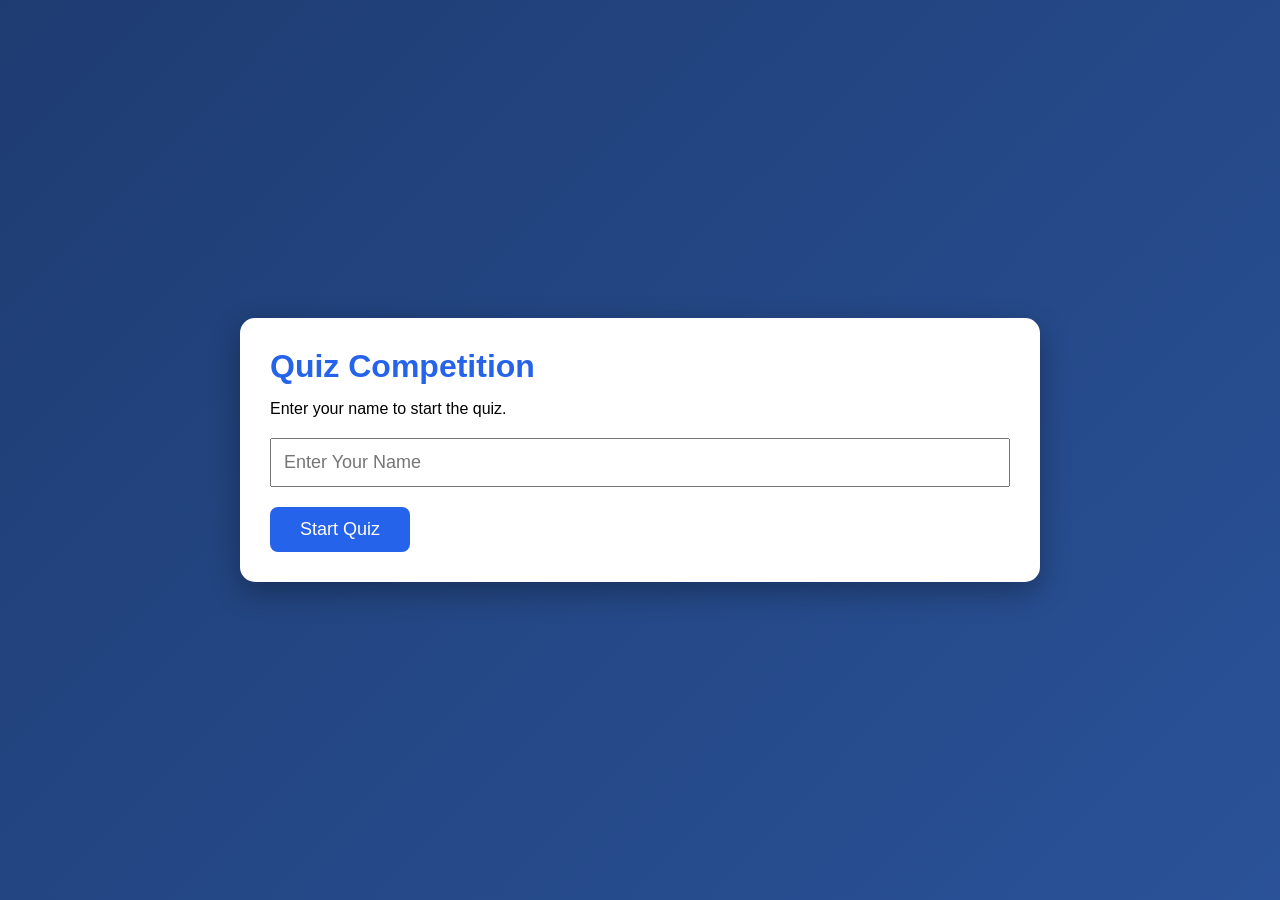
==== index.html @ c9b083b0 "quiz-compition" ====
<!DOCTYPE html>
<html lang="en">
<head>
    <meta charset="UTF-8">
    <meta name="viewport" content="width=device-width, initial-scale=1.0">
    <title>Quiz Competition</title>
    <link rel="stylesheet" href="style.css">
</head>
<body>

<div class="container">

    <h1>Quiz Competition</h1>

    <p>Enter your name to start the quiz.</p>

    <input type="text" id="name" placeholder="Enter Your Name">

    <button onclick="startQuiz()">Start Quiz</button>

</div>

<script>
function startQuiz(){

    let name=document.getElementById("name").value;

    if(name==""){
        alert("Please Enter Your Name");
        return;
    }

    localStorage.setItem("username",name);

    window.location.href="quiz.html";

}
</script>

</body>
</html>
---- style.css ----
*{
    margin:0;
    padding:0;
    box-sizing:border-box;
    font-family:Arial,sans-serif;
}

body{
    margin:0;
    padding:0;
    font-family:Arial,sans-serif;
    background:linear-gradient(135deg,#eb25ba,#7c3aed);
    display:flex;
    justify-content:center;
    align-items:center;
    min-height:100vh;
}

.container{
    width:90%;
    max-width:800px;
    background:white;
    padding:30px;
    border-radius:15px;
    box-shadow:0 10px 30px rgba(0,0,0,.3);
}

h1{

    color:#2563eb;

    margin-bottom:15px;

}

p{

    margin-bottom:20px;

}
label{
    display:block;
    padding:15px;
    margin:12px 0;
    border:2px solid #ddd;
    border-radius:10px;
    cursor:pointer;
    transition:.3s;
}

label:hover{
    background:#2563eb;
    color:white;
    border-color:#2563eb;
}

input{

    width:100%;

    padding:12px;

    margin-bottom:20px;

    font-size:18px;

}


button{
    padding:12px 30px;
    border:none;
    border-radius:8px;
    background:#2563eb;
    color:white;
    font-size:18px;
    cursor:pointer;
}
.progress{
    width:100%;
    height:12px;
    background:#ddd;
    border-radius:10px;
    margin:20px 0;
}

#progressBar{
    width:0%;
    height:100%;
    background:#22c55e;
    transition: 0.3s;
    border-radius:10px;
}
button:hover{
    background:#1d4ed8;
}
#question{
    font-size:28px;
    margin-bottom:25px;
    color:#222;
}
body{
    background: linear-gradient(135deg,#1e3c72,#2a5298);
}

#timer{
    color:red;
    text-align:right;
}
.container{
    animation: fade 0.5s ease-in;
}

@keyframes fade{
    from{opacity:0;transform:translateY(20px);}
    to{opacity:1;transform:translateY(0);}
}
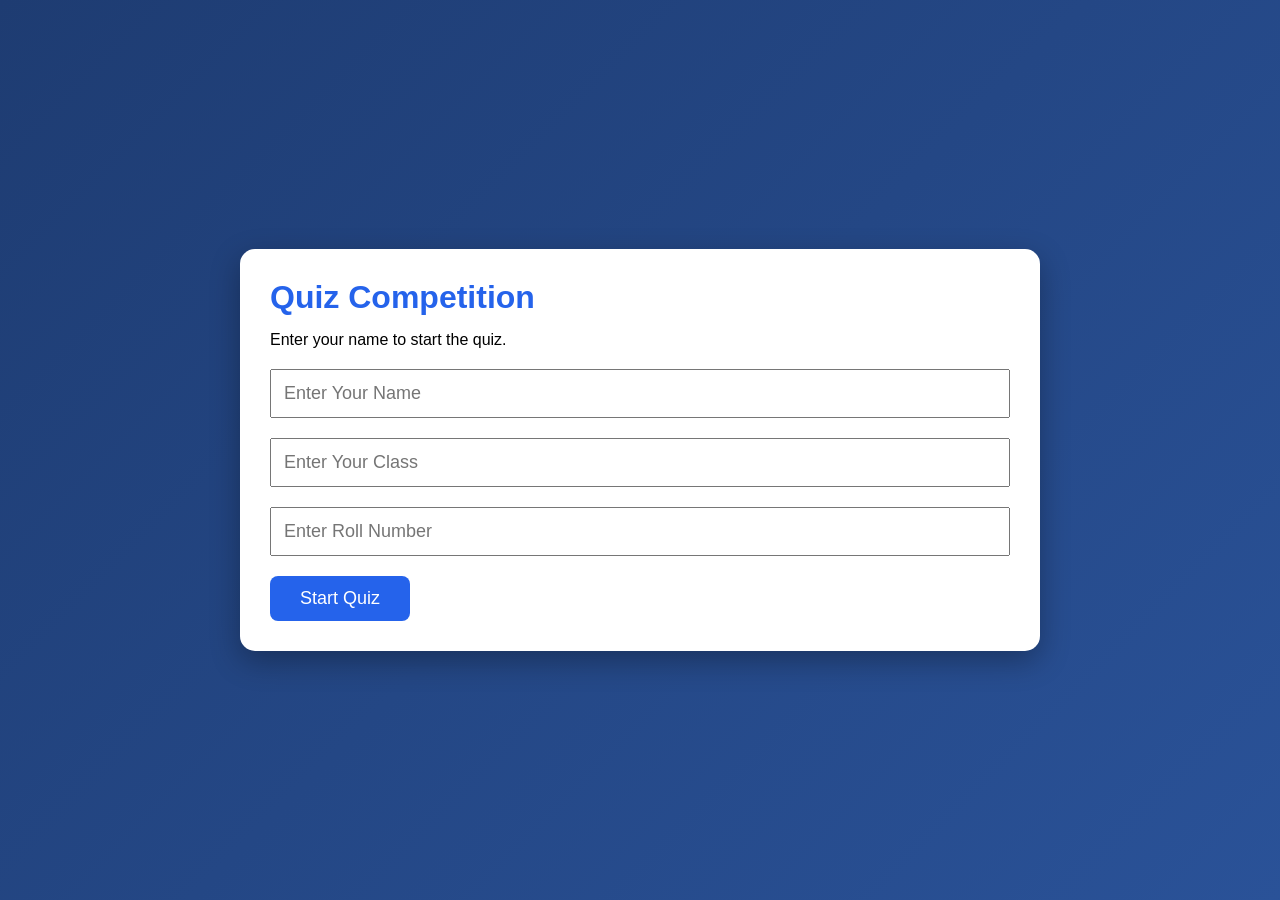
==== commit 6380e96a: "Fix:add class and rollno in pdf" ====
--- a/index.html
+++ b/index.html
@@ -16,25 +16,38 @@
 
     <input type="text" id="name" placeholder="Enter Your Name">
 
+    <input type="text" id="class" placeholder="Enter Your Class">
+
+    <input type="text" id="roll" placeholder="Enter Roll Number">
+
     <button onclick="startQuiz()">Start Quiz</button>
 
 </div>
 
 <script>
+
 function startQuiz(){
 
-    let name=document.getElementById("name").value;
+    let name = document.getElementById("name").value;
+    let studentClass = document.getElementById("class").value;
+    let roll = document.getElementById("roll").value;
 
-    if(name==""){
-        alert("Please Enter Your Name");
+
+    if(name === "" || studentClass === "" || roll === ""){
+        alert("Please fill all details");
         return;
     }
 
-    localStorage.setItem("username",name);
+
+    localStorage.setItem("username", name);
+    localStorage.setItem("class", studentClass);
+    localStorage.setItem("roll", roll);
+
 
     window.location.href="quiz.html";
 
 }
+
 </script>
 
 </body>
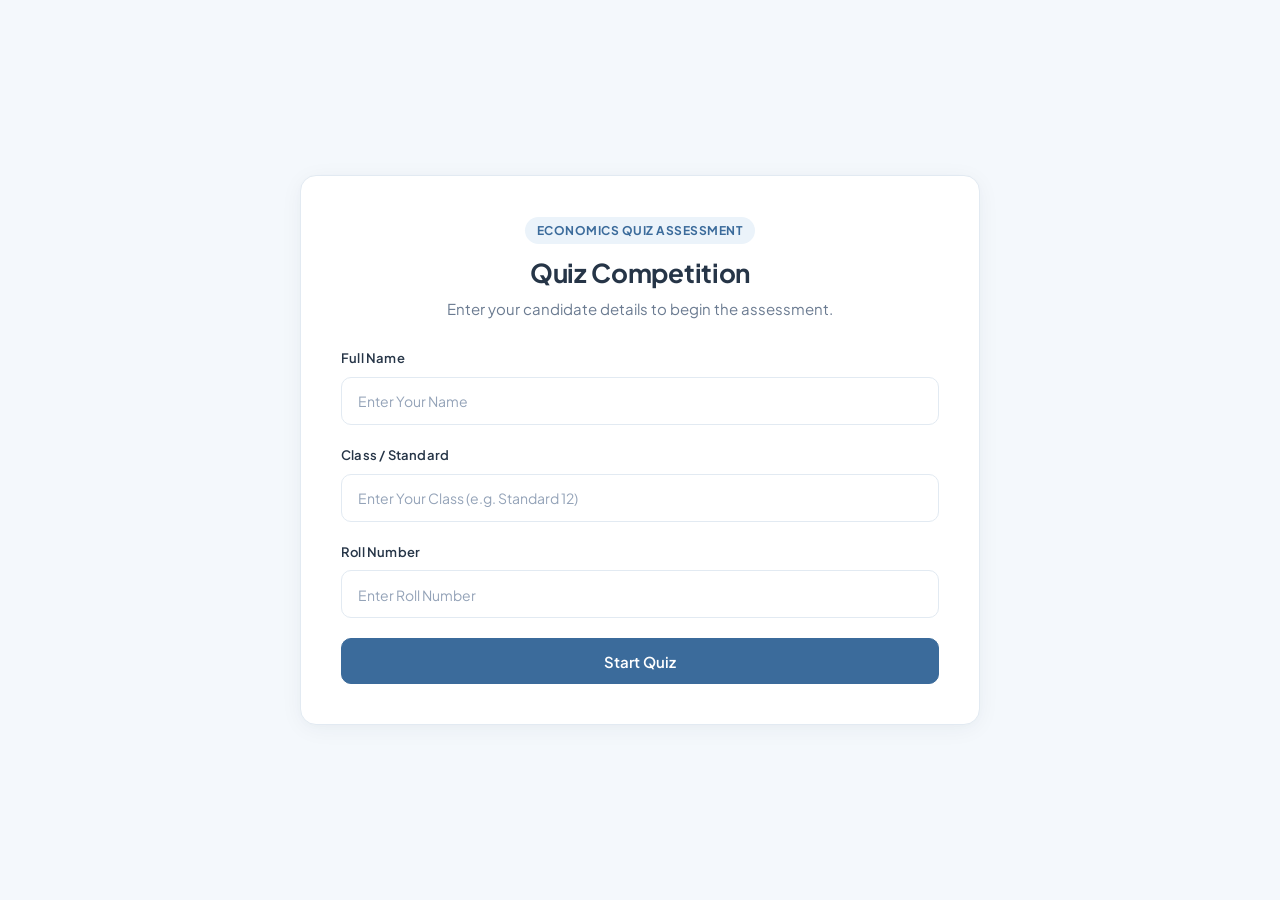
==== commit b194b640: "adding new feature" ====
--- a/index.html
+++ b/index.html
@@ -8,47 +8,74 @@
 </head>
 <body>
 
-<div class="container">
+    <main class="container">
+        
+        <!-- Header -->
+        <div class="card-header">
+            <div class="card-badge">Economics Quiz Assessment</div>
+            <h1>Quiz Competition</h1>
+            <p>Enter your candidate details to begin the assessment.</p>
+        </div>
 
-    <h1>Quiz Competition</h1>
+        <!-- Registration Form -->
+        <form id="loginForm" onsubmit="event.preventDefault(); startQuiz();">
+            
+            <div class="form-group">
+                <label class="form-label" for="name">Full Name</label>
+                <input type="text" id="name" placeholder="Enter Your Name" autocomplete="name" required>
+            </div>
 
-    <p>Enter your name to start the quiz.</p>
+            <div class="form-group">
+                <label class="form-label" for="class">Class / Standard</label>
+                <input type="text" id="class" placeholder="Enter Your Class (e.g. Standard 12)" required>
+            </div>
 
-    <input type="text" id="name" placeholder="Enter Your Name">
+            <div class="form-group">
+                <label class="form-label" for="roll">Roll Number</label>
+                <input type="text" id="roll" placeholder="Enter Roll Number" required>
+            </div>
 
-    <input type="text" id="class" placeholder="Enter Your Class">
+            <p id="errorMsg" class="form-error">Please fill in all candidate details before starting.</p>
 
-    <input type="text" id="roll" placeholder="Enter Roll Number">
+            <button type="submit" class="btn btn-primary btn-block">
+                Start Quiz
+            </button>
+        </form>
 
-    <button onclick="startQuiz()">Start Quiz</button>
+    </main>
 
-</div>
+    <script>
+        // Check for previous session candidate details
+        
+        function startQuiz() {
+            const name = document.getElementById("name").value.trim();
+            const studentClass = document.getElementById("class").value.trim();
+            const roll = document.getElementById("roll").value.trim();
+            const errorEl = document.getElementById("errorMsg");
 
-<script>
+            if (!name || !studentClass || !roll) {
+                if (errorEl) {
+                    errorEl.style.display = "block";
+                } else {
+                    alert("Please fill all details");
+                }
+                return;
+            }
 
-function startQuiz(){
+            if (errorEl) errorEl.style.display = "none";
 
-    let name = document.getElementById("name").value;
-    let studentClass = document.getElementById("class").value;
-    let roll = document.getElementById("roll").value;
+            // Save candidate details
+            localStorage.setItem("username", name);
+            localStorage.setItem("class", studentClass);
+            localStorage.setItem("roll", roll);
 
+            // Clean previous quiz session state for a fresh attempt
+            localStorage.removeItem("answers");
+            localStorage.removeItem("quizTimeRemaining");
 
-    if(name === "" || studentClass === "" || roll === ""){
-        alert("Please fill all details");
-        return;
-    }
-
-
-    localStorage.setItem("username", name);
-    localStorage.setItem("class", studentClass);
-    localStorage.setItem("roll", roll);
-
-
-    window.location.href="quiz.html";
-
-}
-
-</script>
+            window.location.href = "quiz.html";
+        }
+    </script>
 
 </body>
-</html>+</html>
--- a/style.css
+++ b/style.css
@@ -1,117 +1,745 @@
-*{
-    margin:0;
-    padding:0;
-    box-sizing:border-box;
-    font-family:Arial,sans-serif;
-}
-
-body{
-    margin:0;
-    padding:0;
-    font-family:Arial,sans-serif;
-    background:linear-gradient(135deg,#eb25ba,#7c3aed);
-    display:flex;
-    justify-content:center;
-    align-items:center;
-    min-height:100vh;
-}
-
-.container{
-    width:90%;
-    max-width:800px;
-    background:white;
-    padding:30px;
-    border-radius:15px;
-    box-shadow:0 10px 30px rgba(0,0,0,.3);
-}
-
-h1{
-
-    color:#2563eb;
-
-    margin-bottom:15px;
-
-}
-
-p{
-
-    margin-bottom:20px;
-
-}
-label{
-    display:block;
-    padding:15px;
-    margin:12px 0;
-    border:2px solid #ddd;
-    border-radius:10px;
-    cursor:pointer;
-    transition:.3s;
-}
-
-label:hover{
-    background:#2563eb;
-    color:white;
-    border-color:#2563eb;
-}
-
-input{
-
-    width:100%;
-
-    padding:12px;
-
-    margin-bottom:20px;
-
-    font-size:18px;
-
-}
-
-
-button{
-    padding:12px 30px;
-    border:none;
-    border-radius:8px;
-    background:#2563eb;
-    color:white;
-    font-size:18px;
-    cursor:pointer;
-}
-.progress{
-    width:100%;
-    height:12px;
-    background:#ddd;
-    border-radius:10px;
-    margin:20px 0;
-}
-
-#progressBar{
-    width:0%;
-    height:100%;
-    background:#22c55e;
-    transition: 0.3s;
-    border-radius:10px;
-}
-button:hover{
-    background:#1d4ed8;
-}
-#question{
-    font-size:28px;
-    margin-bottom:25px;
-    color:#222;
-}
-body{
-    background: linear-gradient(135deg,#1e3c72,#2a5298);
-}
-
-#timer{
-    color:red;
-    text-align:right;
-}
-.container{
-    animation: fade 0.5s ease-in;
-}
-
-@keyframes fade{
-    from{opacity:0;transform:translateY(20px);}
-    to{opacity:1;transform:translateY(0);}
-}+/* ==========================================================================
+   QUIZ COMPETITION - PREMIUM MINIMAL DESIGN SYSTEM
+   Palette: Option B — Soft Blue
+   - Background: #F4F8FC
+   - Cards / Surface: #FFFFFF
+   - Primary: #3B6B9B
+   - Secondary / Light Accent: #E5EFF9
+   - Main Text: #263547
+   - Muted Text: #6B7B91
+   - Borders: #E2EAF2
+   ========================================================================== */
+
+@import url('https://fonts.googleapis.com/css2?family=Noto+Sans+Gujarati:wght@400;500;600;700&family=Plus+Jakarta+Sans:wght@400;500;600;700&display=swap');
+
+:root {
+    /* Color Palette */
+    --color-bg: #F4F8FC;
+    --color-card: #FFFFFF;
+    --color-primary: #3B6B9B;
+    --color-primary-hover: #305880;
+    --color-primary-light: #EBF3FA;
+    --color-secondary: #E5EFF9;
+    --color-secondary-hover: #D9E8F5;
+    --color-text-main: #263547;
+    --color-text-muted: #6B7B91;
+    --color-text-light: #94A3B8;
+    --color-border: #E2EAF2;
+    --color-border-hover: #CBD9E6;
+    --color-border-focus: #3B6B9B;
+    
+    --color-success: #2E7D5B;
+    --color-success-bg: #EDF7F2;
+    --color-danger: #D9534F;
+    --color-danger-bg: #FDF2F2;
+
+    /* Typography */
+    --font-base: 'Plus Jakarta Sans', -apple-system, BlinkMacSystemFont, 'Segoe UI', Roboto, sans-serif;
+    --font-gujarati: 'Noto Sans Gujarati', 'Shruti', 'Gujarati MT', -apple-system, BlinkMacSystemFont, 'Segoe UI', Roboto, sans-serif;
+
+    /* Border Radii */
+    --radius-sm: 6px;
+    --radius-md: 10px;
+    --radius-lg: 16px;
+    --radius-xl: 20px;
+    --radius-full: 9999px;
+
+    /* Subtle Shadows */
+    --shadow-sm: 0 1px 3px rgba(38, 53, 71, 0.04), 0 2px 6px rgba(38, 53, 71, 0.02);
+    --shadow-card: 0 4px 24px -2px rgba(38, 53, 71, 0.06), 0 2px 8px -1px rgba(38, 53, 71, 0.02);
+    --shadow-elevated: 0 10px 30px -4px rgba(38, 53, 71, 0.08), 0 4px 12px -2px rgba(38, 53, 71, 0.04);
+
+    /* Transitions */
+    --transition: 0.2s ease;
+}
+
+/* Base Reset */
+*, *::before, *::after {
+    margin: 0;
+    padding: 0;
+    box-sizing: border-box;
+}
+
+html {
+    scroll-behavior: smooth;
+    -webkit-text-size-adjust: 100%;
+}
+
+body {
+    background-color: var(--color-bg);
+    color: var(--color-text-main);
+    font-family: var(--font-base);
+    min-height: 100vh;
+    display: flex;
+    flex-direction: column;
+    align-items: center;
+    justify-content: center;
+    padding: 32px 16px;
+    line-height: 1.6;
+    -webkit-font-smoothing: antialiased;
+    -moz-osx-font-smoothing: grayscale;
+}
+
+/* ==========================================================================
+   CARD CONTAINER
+   ========================================================================== */
+.container,
+.quiz-card {
+    background: var(--color-card);
+    border: 1px solid var(--color-border);
+    border-radius: var(--radius-lg);
+    box-shadow: var(--shadow-card);
+    width: 100%;
+    max-width: 680px;
+    padding: 40px;
+    margin: auto;
+    position: relative;
+    transition: box-shadow var(--transition);
+}
+
+.quiz-card-wide {
+    max-width: 760px;
+}
+
+/* Card Header Typography */
+.card-header {
+    margin-bottom: 28px;
+    text-align: center;
+}
+
+.card-badge {
+    display: inline-flex;
+    align-items: center;
+    gap: 6px;
+    background: var(--color-primary-light);
+    color: var(--color-primary);
+    padding: 4px 12px;
+    border-radius: var(--radius-full);
+    font-size: 12px;
+    font-weight: 700;
+    letter-spacing: 0.5px;
+    text-transform: uppercase;
+    margin-bottom: 12px;
+}
+
+h1 {
+    font-size: 26px;
+    font-weight: 700;
+    color: var(--color-text-main);
+    line-height: 1.3;
+    margin-bottom: 8px;
+    letter-spacing: -0.3px;
+}
+
+p {
+    color: var(--color-text-muted);
+    font-size: 15px;
+    line-height: 1.5;
+    margin-bottom: 24px;
+}
+
+.card-header p {
+    margin-bottom: 0;
+}
+
+/* ==========================================================================
+   FORM INPUTS & LABELS (Home Page)
+   ========================================================================== */
+.form-group {
+    margin-bottom: 20px;
+    text-align: left;
+}
+
+.form-label {
+    display: block;
+    font-size: 13px;
+    font-weight: 600;
+    color: var(--color-text-main);
+    margin-bottom: 8px;
+    letter-spacing: 0.2px;
+}
+
+input[type="text"] {
+    width: 100%;
+    height: 48px;
+    border: 1px solid var(--color-border);
+    border-radius: var(--radius-md);
+    padding: 0 16px;
+    font-size: 15px;
+    color: var(--color-text-main);
+    background: #FFFFFF;
+    font-family: inherit;
+    outline: none;
+    transition: border-color var(--transition), box-shadow var(--transition);
+}
+
+input[type="text"]::placeholder {
+    color: var(--color-text-light);
+    font-size: 14px;
+}
+
+input[type="text"]:hover {
+    border-color: var(--color-border-hover);
+}
+
+input[type="text"]:focus {
+    border-color: var(--color-primary);
+    box-shadow: 0 0 0 3px rgba(59, 107, 155, 0.12);
+}
+
+/* Inline alert / hint message */
+.form-error {
+    color: var(--color-danger);
+    font-size: 13px;
+    font-weight: 500;
+    margin-top: 6px;
+    display: none;
+}
+
+/* ==========================================================================
+   BUTTONS
+   ========================================================================== */
+button,
+.btn {
+    display: inline-flex;
+    align-items: center;
+    justify-content: center;
+    gap: 8px;
+    height: 46px;
+    padding: 0 24px;
+    border-radius: var(--radius-md);
+    font-size: 15px;
+    font-weight: 600;
+    font-family: inherit;
+    border: 1px solid transparent;
+    cursor: pointer;
+    transition: background-color var(--transition), border-color var(--transition), color var(--transition), transform var(--transition);
+    text-decoration: none;
+    user-select: none;
+    white-space: nowrap;
+}
+
+button:active,
+.btn:active {
+    transform: scale(0.98);
+}
+
+/* Primary Button */
+button,
+.btn-primary {
+    background: var(--color-primary);
+    color: #FFFFFF;
+    border-color: var(--color-primary);
+}
+
+button:hover,
+.btn-primary:hover {
+    background: var(--color-primary-hover);
+    border-color: var(--color-primary-hover);
+}
+
+/* Secondary Button */
+.btn-secondary {
+    background: var(--color-secondary);
+    color: var(--color-primary);
+    border-color: transparent;
+}
+
+.btn-secondary:hover {
+    background: var(--color-secondary-hover);
+    color: var(--color-primary-hover);
+}
+
+/* Outline Button */
+.btn-outline {
+    background: transparent;
+    color: var(--color-text-main);
+    border-color: var(--color-border);
+}
+
+.btn-outline:hover {
+    background: var(--color-bg);
+    border-color: var(--color-border-hover);
+}
+
+/* Submit Variant in Quiz */
+.btn-submit {
+    background: var(--color-success);
+    color: #FFFFFF;
+    border-color: var(--color-success);
+}
+
+.btn-submit:hover {
+    background: #25664a;
+    border-color: #25664a;
+}
+
+/* Full Width Button */
+.btn-block {
+    width: 100%;
+}
+
+/* Disabled State */
+button:disabled,
+.btn:disabled {
+    opacity: 0.45;
+    cursor: not-allowed;
+    pointer-events: none;
+    transform: none;
+}
+
+/* ==========================================================================
+   QUIZ PAGE INTERFACE
+   ========================================================================== */
+
+/* Top bar: Question indicator & Timer */
+.quiz-top-bar {
+    display: flex;
+    align-items: center;
+    justify-content: space-between;
+    margin-bottom: 16px;
+}
+
+.quiz-meta-badge {
+    font-size: 13px;
+    font-weight: 600;
+    color: var(--color-text-muted);
+}
+
+.quiz-meta-badge strong {
+    color: var(--color-text-main);
+    font-weight: 700;
+}
+
+/* Timer Badge */
+.timer-badge {
+    display: inline-flex;
+    align-items: center;
+    gap: 7px;
+    background: var(--color-primary-light);
+    color: var(--color-primary);
+    padding: 6px 14px;
+    border-radius: var(--radius-full);
+    font-size: 14px;
+    font-weight: 700;
+    font-variant-numeric: tabular-nums;
+    letter-spacing: 0.3px;
+}
+
+.timer-badge svg {
+    flex-shrink: 0;
+}
+
+#timer {
+    display: inline-block;
+    font-size: 14px;
+    font-weight: 700;
+    color: var(--color-primary);
+    margin: 0;
+}
+
+/* Progress Bar */
+.progress {
+    width: 100%;
+    height: 6px;
+    background: var(--color-border);
+    border-radius: var(--radius-full);
+    overflow: hidden;
+    margin-bottom: 28px;
+}
+
+#progressBar {
+    height: 100%;
+    width: 0%;
+    background: var(--color-primary);
+    border-radius: var(--radius-full);
+    transition: width 0.3s cubic-bezier(0.4, 0, 0.2, 1);
+}
+
+/* Gujarati Question Statement */
+#question {
+    font-family: var(--font-gujarati);
+    font-size: 1.25rem; /* 20px */
+    font-weight: 600;
+    line-height: 1.65;
+    color: var(--color-text-main);
+    margin-bottom: 24px;
+    word-break: break-word;
+    letter-spacing: 0.1px;
+}
+
+/* Options Stack */
+#options {
+    display: flex;
+    flex-direction: column;
+    gap: 12px;
+    margin-bottom: 32px;
+}
+
+/* Option Row / Label */
+.option-label {
+    display: flex;
+    align-items: flex-start;
+    gap: 14px;
+    padding: 14px 18px;
+    border: 1.5px solid var(--color-border);
+    border-radius: var(--radius-md);
+    background: #FFFFFF;
+    cursor: pointer;
+    transition: border-color var(--transition), background-color var(--transition);
+    user-select: none;
+    position: relative;
+}
+
+.option-label:hover {
+    border-color: var(--color-border-hover);
+    background: #FAFBFD;
+}
+
+/* Selected Option State */
+.option-label.selected,
+.option-label:has(input[type="radio"]:checked) {
+    border-color: var(--color-primary);
+    background: var(--color-primary-light);
+}
+
+/* Hidden Native Radio */
+.option-label input[type="radio"] {
+    position: absolute;
+    opacity: 0;
+    pointer-events: none;
+}
+
+/* Custom Letter / Key Badge (A, B, C, D) */
+.option-key {
+    display: flex;
+    align-items: center;
+    justify-content: center;
+    width: 26px;
+    height: 26px;
+    border-radius: 50%;
+    border: 1.5px solid var(--color-border-hover);
+    background: #FFFFFF;
+    color: var(--color-text-muted);
+    font-size: 12px;
+    font-weight: 700;
+    flex-shrink: 0;
+    margin-top: 1px;
+    transition: border-color var(--transition), background-color var(--transition), color var(--transition);
+}
+
+.option-label.selected .option-key,
+.option-label:has(input[type="radio"]:checked) .option-key {
+    border-color: var(--color-primary);
+    background: var(--color-primary);
+    color: #FFFFFF;
+}
+
+/* Gujarati Option Text */
+.option-text {
+    font-family: var(--font-gujarati);
+    font-size: 15px;
+    font-weight: 500;
+    line-height: 1.6;
+    color: var(--color-text-main);
+    flex: 1;
+}
+
+/* Navigation & Action Bar */
+.nav-actions-bar {
+    display: flex;
+    align-items: center;
+    justify-content: space-between;
+    gap: 12px;
+    padding-top: 20px;
+    border-top: 1px solid var(--color-border);
+    flex-wrap: wrap;
+}
+
+.nav-group-left,
+.nav-group-right {
+    display: flex;
+    align-items: center;
+    gap: 10px;
+}
+
+/* Legacy .nav container compatibility */
+.nav {
+    display: flex;
+    gap: 10px;
+}
+
+/* ==========================================================================
+   RESULT PAGE INTERFACE
+   ========================================================================== */
+.result-card {
+    text-align: center;
+}
+
+.result-icon-wrapper {
+    display: inline-flex;
+    align-items: center;
+    justify-content: center;
+    width: 64px;
+    height: 64px;
+    background: var(--color-primary-light);
+    color: var(--color-primary);
+    border-radius: 50%;
+    margin-bottom: 20px;
+}
+
+.result-title {
+    font-size: 26px;
+    font-weight: 700;
+    color: var(--color-text-main);
+    margin-bottom: 6px;
+}
+
+#user {
+    font-size: 16px;
+    font-weight: 500;
+    color: var(--color-text-muted);
+    margin-bottom: 24px;
+}
+
+/* Score Highlight Container */
+.score-box {
+    background: var(--color-bg);
+    border: 1px solid var(--color-border);
+    border-radius: var(--radius-md);
+    padding: 24px;
+    margin-bottom: 28px;
+    display: flex;
+    flex-direction: column;
+    align-items: center;
+    justify-content: center;
+}
+
+.score-label {
+    font-size: 12px;
+    font-weight: 700;
+    text-transform: uppercase;
+    letter-spacing: 0.5px;
+    color: var(--color-text-muted);
+    margin-bottom: 6px;
+}
+
+#score {
+    font-size: 38px;
+    font-weight: 800;
+    color: var(--color-primary);
+    line-height: 1.1;
+    margin-bottom: 6px;
+}
+
+.score-percentage {
+    font-size: 14px;
+    font-weight: 600;
+    color: var(--color-text-muted);
+}
+
+.result-actions {
+    display: flex;
+    flex-direction: column;
+    gap: 12px;
+}
+
+/* ==========================================================================
+   CERTIFICATE PAGE INTERFACE
+   ========================================================================== */
+.certificate-preview-card {
+    background: #FFFFFF;
+    border: 2px solid var(--color-border);
+    border-radius: var(--radius-md);
+    padding: 32px 28px;
+    margin-bottom: 28px;
+    position: relative;
+    text-align: center;
+}
+
+/* Certificate inner border frame */
+.certificate-inner-frame {
+    border: 1px dashed var(--color-border-hover);
+    border-radius: var(--radius-sm);
+    padding: 24px 20px;
+}
+
+.cert-logo-badge {
+    display: inline-flex;
+    align-items: center;
+    gap: 6px;
+    color: var(--color-primary);
+    font-size: 12px;
+    font-weight: 700;
+    letter-spacing: 1px;
+    text-transform: uppercase;
+    margin-bottom: 12px;
+}
+
+.cert-title {
+    font-size: 22px;
+    font-weight: 700;
+    color: var(--color-primary);
+    letter-spacing: -0.2px;
+    margin-bottom: 6px;
+}
+
+.cert-subtitle {
+    font-size: 13px;
+    color: var(--color-text-muted);
+    margin-bottom: 20px;
+}
+
+.cert-recipient-name {
+    font-size: 24px;
+    font-weight: 700;
+    color: var(--color-text-main);
+    border-bottom: 1.5px solid var(--color-border);
+    display: inline-block;
+    padding-bottom: 4px;
+    margin-bottom: 14px;
+}
+
+#certText {
+    font-size: 14px;
+    color: var(--color-text-muted);
+    line-height: 1.6;
+    max-width: 520px;
+    margin: 0 auto 20px;
+}
+
+.cert-meta-row {
+    display: flex;
+    justify-content: center;
+    gap: 20px;
+    font-size: 13px;
+    color: var(--color-text-muted);
+    padding-top: 16px;
+    border-top: 1px solid var(--color-border);
+    flex-wrap: wrap;
+}
+
+.cert-meta-row strong {
+    color: var(--color-text-main);
+}
+
+.certificate-actions {
+    display: flex;
+    justify-content: center;
+    gap: 12px;
+    flex-wrap: wrap;
+}
+
+/* ==========================================================================
+   RESPONSIVE DESIGN (Mobile, Tablet, Desktop)
+   ========================================================================== */
+
+/* Tablets and below */
+@media (max-width: 768px) {
+    body {
+        padding: 20px 14px;
+    }
+
+    .container,
+    .quiz-card {
+        padding: 30px 24px;
+    }
+
+    h1 {
+        font-size: 23px;
+    }
+
+    #question {
+        font-size: 1.15rem; /* ~18.5px */
+    }
+
+    #score {
+        font-size: 32px;
+    }
+}
+
+/* Mobile Phones */
+@media (max-width: 540px) {
+    body {
+        padding: 14px 10px;
+    }
+
+    .container,
+    .quiz-card {
+        padding: 22px 16px;
+        border-radius: var(--radius-md);
+    }
+
+    h1 {
+        font-size: 21px;
+    }
+
+    #question {
+        font-size: 1.05rem; /* ~17px */
+        line-height: 1.6;
+    }
+
+    .option-label {
+        padding: 12px 14px;
+        gap: 10px;
+    }
+
+    .option-key {
+        width: 24px;
+        height: 24px;
+        font-size: 11px;
+    }
+
+    .option-text {
+        font-size: 14px;
+    }
+
+    .nav-actions-bar {
+        flex-direction: column;
+        align-items: stretch;
+    }
+
+    .nav-group-left,
+    .nav-group-right {
+        width: 100%;
+        justify-content: space-between;
+    }
+
+    .nav-group-right button,
+    .nav-group-left button {
+        flex: 1;
+    }
+
+    .certificate-preview-card {
+        padding: 18px 12px;
+    }
+
+    .cert-meta-row {
+        flex-direction: column;
+        gap: 6px;
+    }
+}
+
+/* ==========================================================================
+   PRINT STYLES
+   ========================================================================== */
+@media print {
+    body {
+        background: #FFFFFF;
+        padding: 0;
+    }
+
+    .container,
+    .quiz-card {
+        box-shadow: none;
+        border: none;
+        max-width: 100%;
+        padding: 0;
+    }
+
+    button,
+    .btn,
+    .certificate-actions {
+        display: none !important;
+    }
+}
